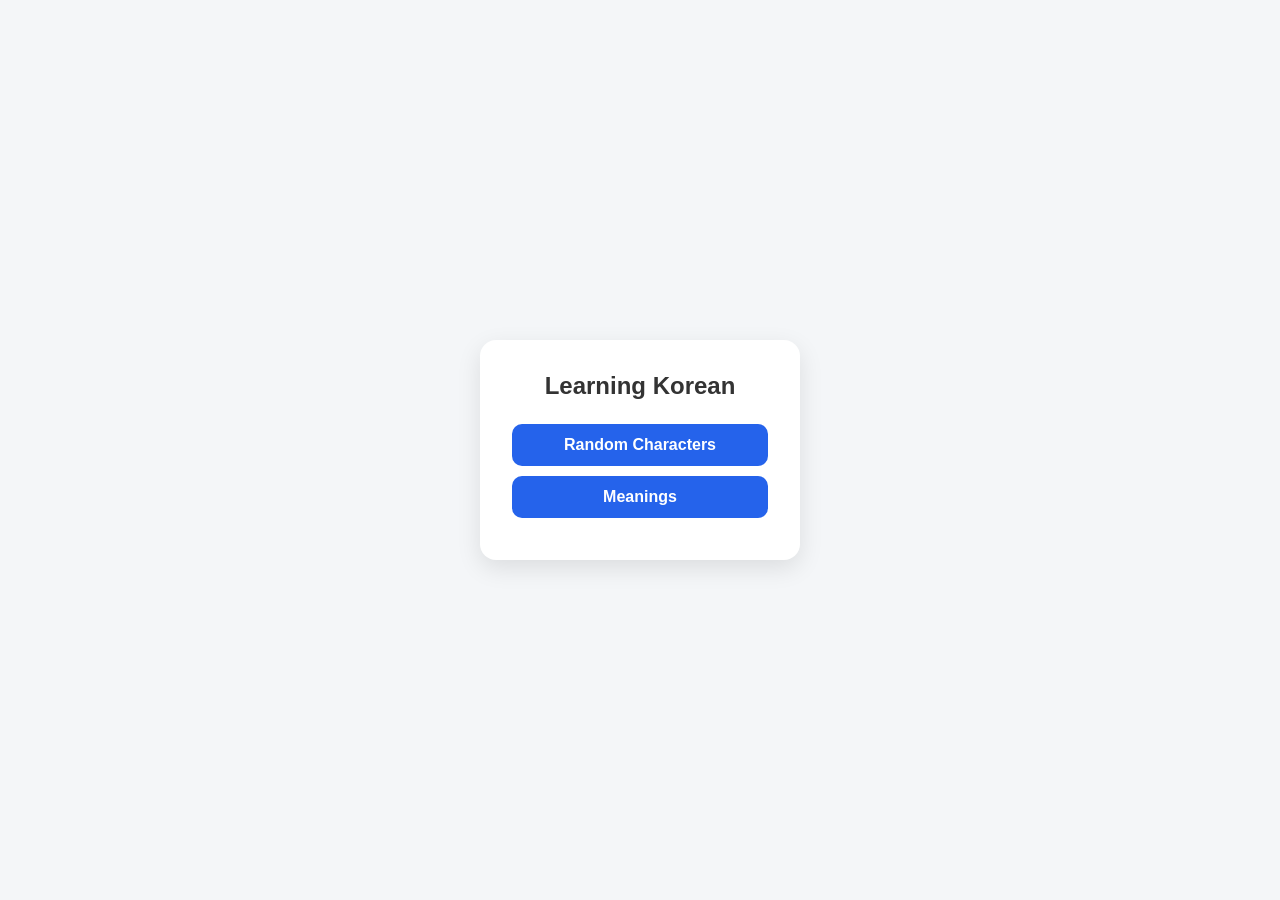
==== index.html @ 4ea3d269 "Add files via upload Initial Korean learning app" ====
<!DOCTYPE html>
<html lang="en">
<head>
    <meta charset="UTF-8">
    <meta name="viewport" content="width=device-width, initial-scale=1.0">
    <title>index</title>
    <link rel="stylesheet" href="index.css">
</head>
<body>
    <div id="container">
        <h2 id="header"> Learning Korean</h2>
        <a href="Character.html">Random Characters</a>
        <a href="Meaning.html">Meanings</a>
    </div>
</body>
</html>
---- index.css ----
* {
    margin: 0;
    padding: 0;
    box-sizing: border-box;
}

body {
    font-family: Arial, sans-serif;
    background: #f4f6f8;
    min-height: 100vh;
    display: flex;
    justify-content: center;
    align-items: center;
}

#container {
    background: white;
    padding: 2rem;
    border-radius: 16px;
    box-shadow: 0 8px 25px rgba(0, 0, 0, 0.1);
    text-align: center;
    width: 320px;
}

#header {
    margin-bottom: 1.5rem;
    color: #333;
}

a {
    display: block;
    text-decoration: none;
    background: #2563eb;
    color: white;
    padding: 12px;
    margin: 10px 0;
    border-radius: 10px;
    font-weight: bold;
    transition: 0.3s;
}

a:hover {
    background: #1d4ed8;
    transform: translateY(-2px);
}
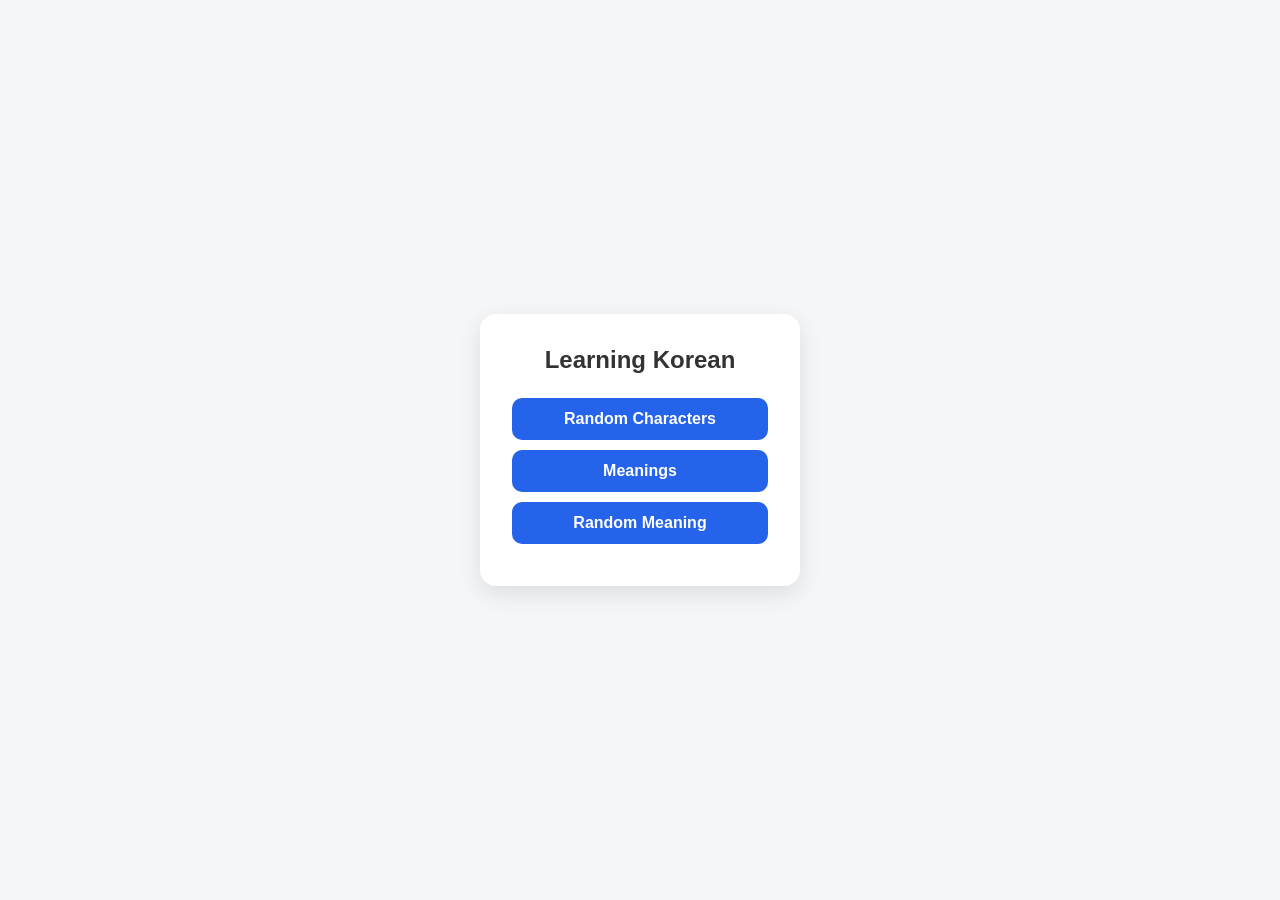
==== commit c2b2f94a: "Add files via upload" ====
--- a/index.html
+++ b/index.html
@@ -11,6 +11,7 @@
         <h2 id="header"> Learning Korean</h2>
         <a href="Character.html">Random Characters</a>
         <a href="Meaning.html">Meanings</a>
+        <a href="Random Meaning.html">Random Meaning</a>
     </div>
 </body>
 </html>
